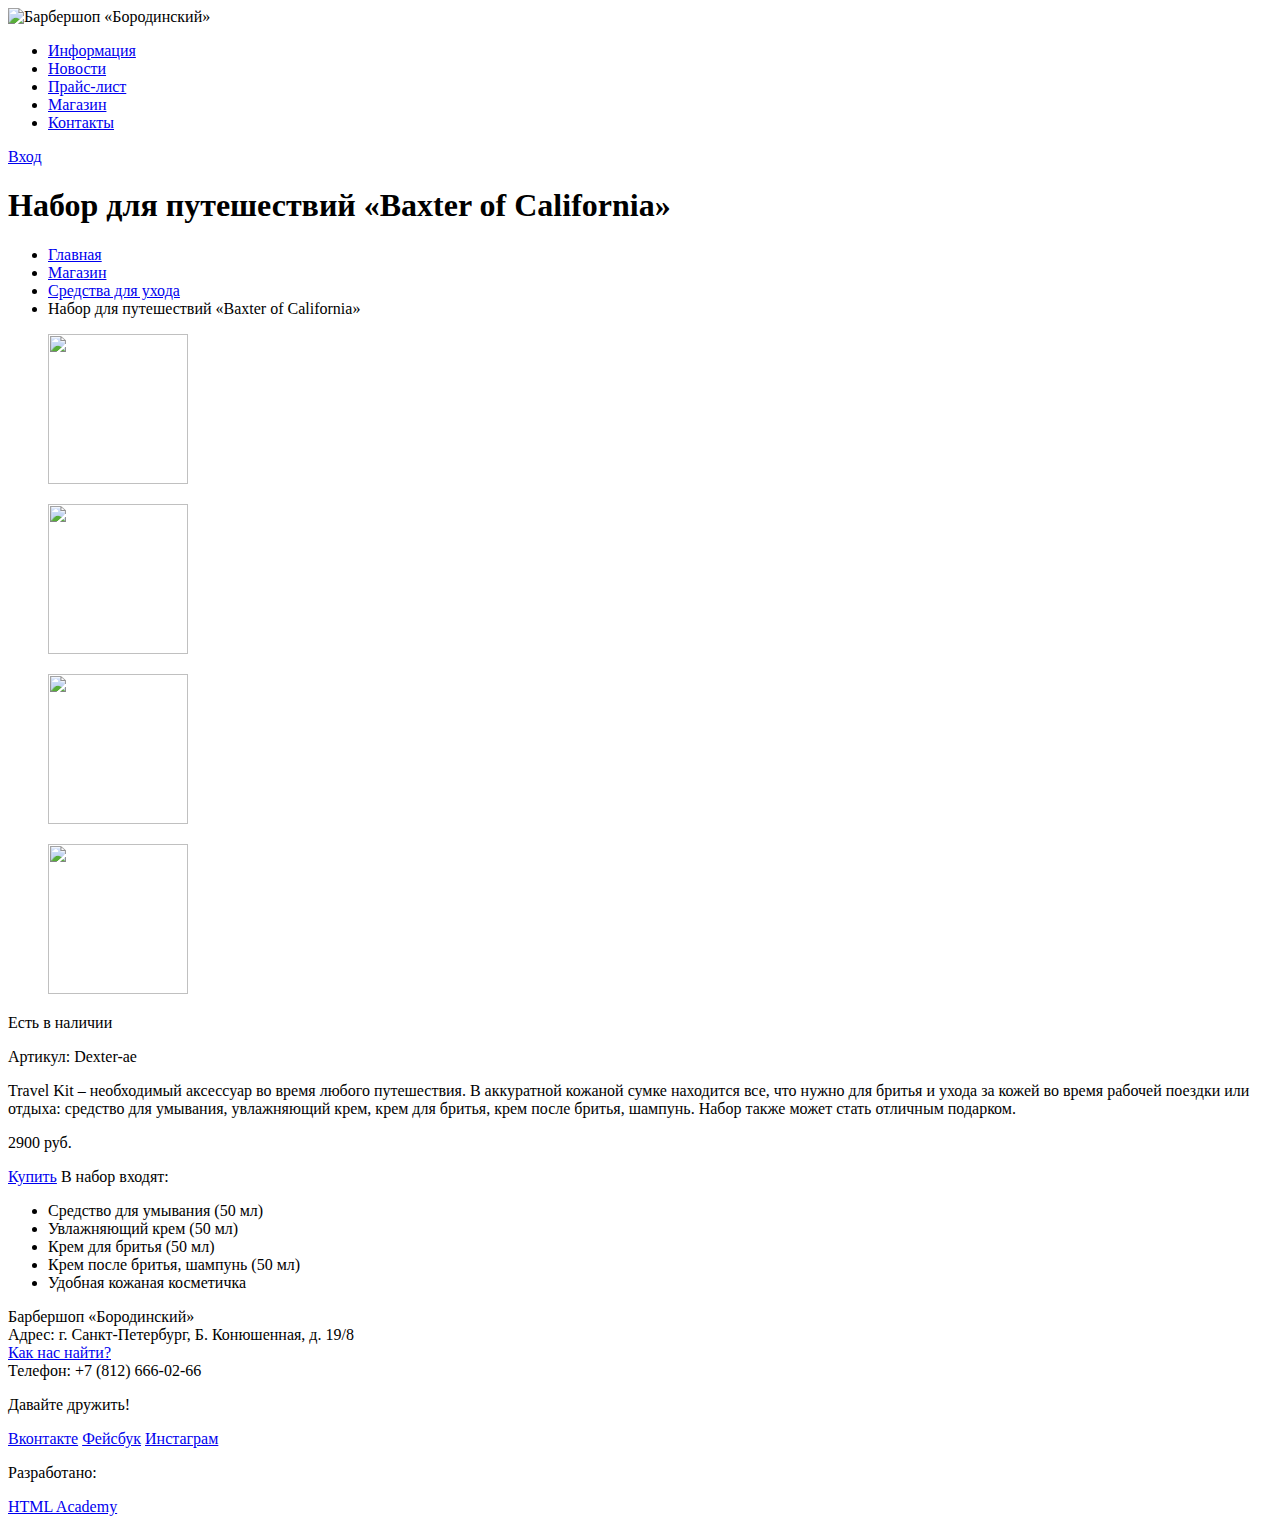
==== catalog-item.html @ e449ad69 "Рам,зметка "Барбершопа"" ====
<!DOCTYPE html>
<html lang="ru">
  <head>
    <meta charset="utf-8">
    <title>HTML Academy: Барбершоп</title>
  </head>
<body>
  <header class="main-header">
		<div class="container">
			<div class="nav-logo">
				<img src="#" width="110" height="25" alt="Барбершоп «Бородинский»">
			</div>
			<nav class="main-navigation">
				<ul>
					<li>
						<a href="#">Информация</a>
					</li>
					<li>
						<a href="#">Новости</a>
					</li>
					<li>
						<a href="#">Прайс-лист</a>
					</li>
					<li>
						<a href="#">Магазин</a>
					</li>
					<li>
						<a href="#">Контакты</a>
					</li>
				</ul>
			</nav>
			<div class="user-block">
				<a class="login" href="#">Вход</a> <!-- можно ли тут сделать просто <a> без класса, а в CSS прописать .user-block a? -->
			</div>
		</div>
  </header>
	<main class="container">
		<section class="catalog-card-product">
			<h1>Набор для путешествий «Baxter of California»</h1>
			<ul class="breadcrumbs">
				<li><a href="#">Главная</a></li>
				<li><a href="#">Магазин</a></li>
				<li><a href="#">Средства для ухода</a></li>
				<li>Набор для путешествий «Baxter of California» </li>
			</ul>
			<div class="card-product-gallery">
				<figure class="card-product-main-image">
					<img src="#" width="140" height="150" alt="">
				</figure>
				<figure class="card-product-image">
					<img src="#" width="140" height="150" alt="">
				</figure>
				<figure class="card-product-image">
					<img src="#" width="140" height="150" alt="">
				</figure>
				<figure class="card-product-image">
					<img src="#" width="140" height="150" alt="">
				</figure>
			</div>
			<div class="card-product-description">
				<p>Есть в наличии</p>
				<p class="card-product-vendor-code">Артикул: Dexter-ae</p>
				<p>
					Travel Kit – необходимый аксессуар во время любого путешествия. В аккуратной кожаной сумке находится все, 
					что нужно для бритья и ухода за кожей во время рабочей поездки или отдыха: средство для умывания, увлажняющий крем, 
					крем для бритья, крем после бритья, шампунь. Набор также может стать отличным подарком.
				</p>
				<p>2900 руб.</p>
				<a class="btn" href="#">Купить</a>
				В набор входят:
				<ul class="product-description-list">
					<li>Средство для умывания (50 мл)</li>
					<li>Увлажняющий крем (50 мл)</li>
					<li>Крем для бритья (50 мл)</li>
					<li>Крем после бритья, шампунь (50 мл)</li>
					<li>Удобная кожаная косметичка</li>
				</ul>
			</div>
		</section>

		<footer class="main-footer">
			<div class="container">
				<section class="footer-contacts">
				  Барбершоп «Бородинский»<br>
          Адрес: г. Санкт-Петербург, Б. Конюшенная, д. 19/8<br>
          <a href="#">Как нас найти?</a><br>
          Телефон: +7 (812) 666-02-66
				</section>
				<section class="footer-social">
				  <p>Давайте дружить!</p>
          <a class="social-btn social-btn-vk" href="#">Вконтакте</a>
          <a class="social-btn social-btn-fb" href="#">Фейсбук</a>
          <a class="social-btn social-btn-inst" href="#">Инстаграм</a>
				</section>
				<section class="footer-copyright">
				  <p>Разработано:</p>
          <a class="btn" href="https://htmlacademy.ru">HTML Academy</a>
				</section>				
			</div>
		</footer>
	</main>
</body>
</html>
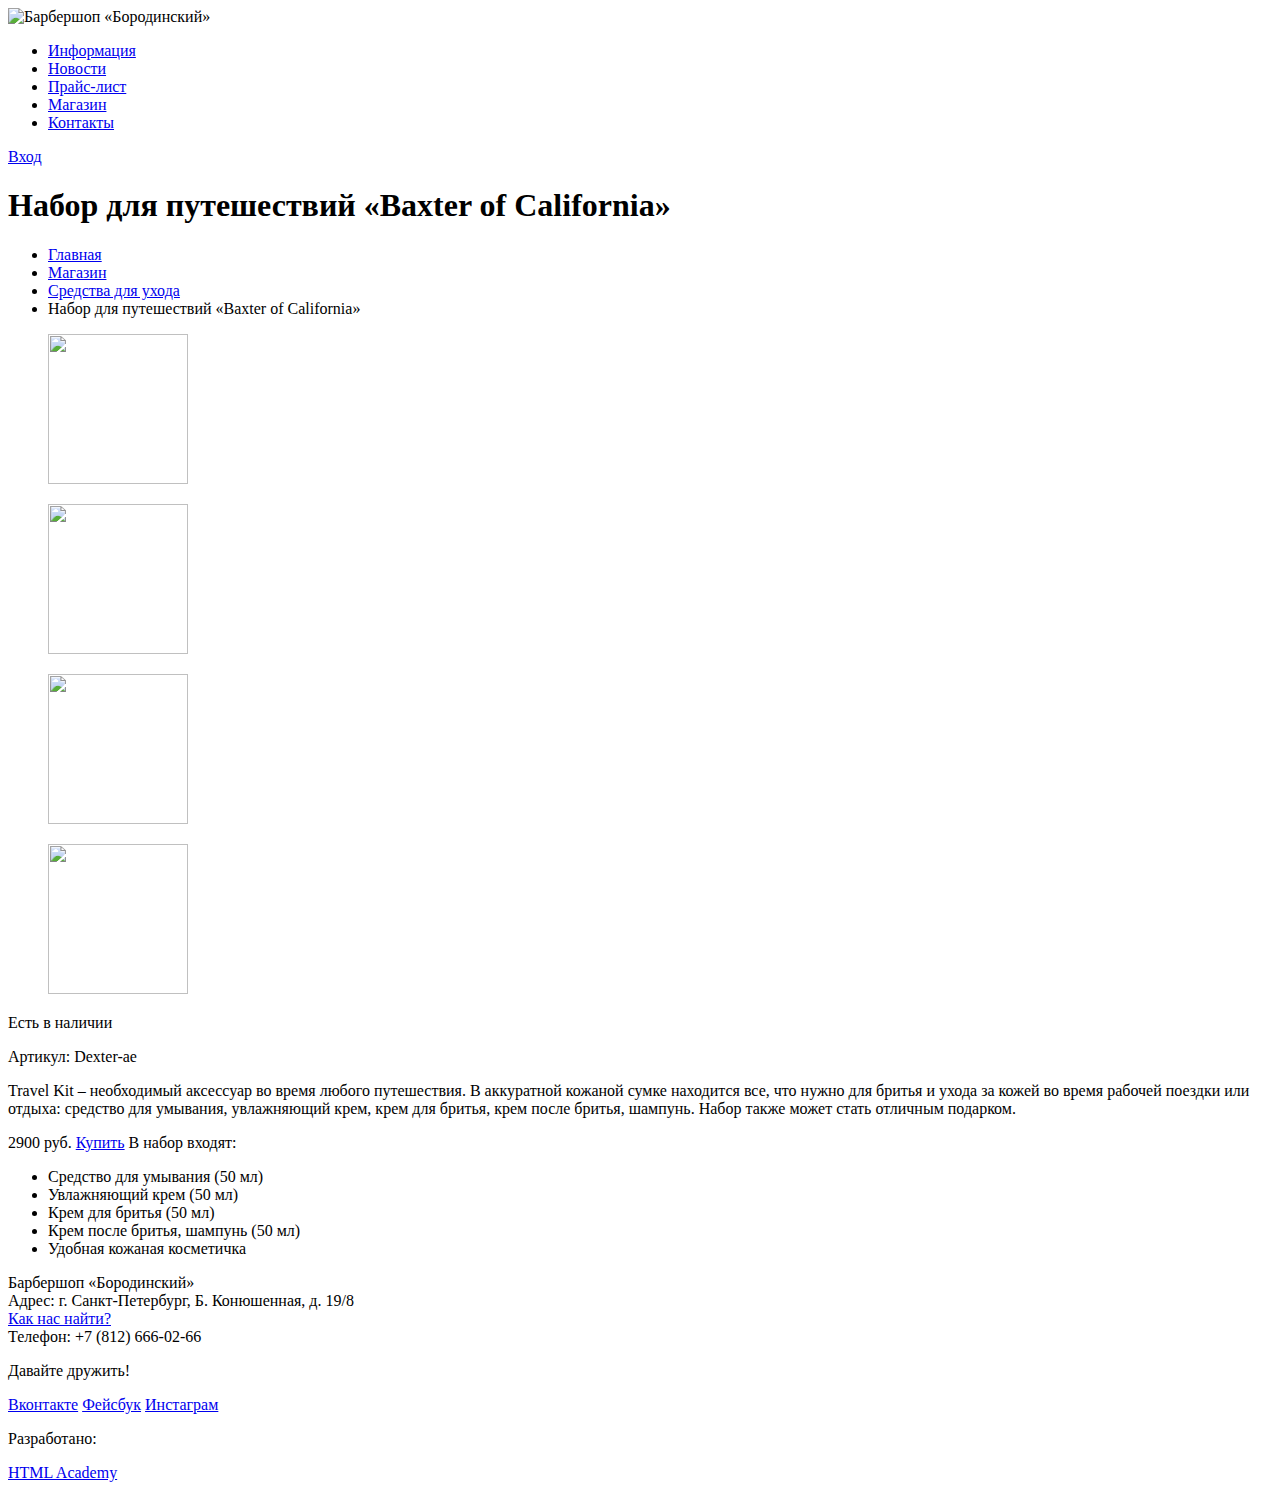
==== commit 91d0e68c: "Добавлен каталог" ====
--- a/catalog-item.html
+++ b/catalog-item.html
@@ -35,7 +35,7 @@
 		</div>
   </header>
 	<main class="container">
-		<section class="catalog-card-product">
+		<div class="breadcrumbs-container">	
 			<h1>Набор для путешествий «Baxter of California»</h1>
 			<ul class="breadcrumbs">
 				<li><a href="#">Главная</a></li>
@@ -43,6 +43,9 @@
 				<li><a href="#">Средства для ухода</a></li>
 				<li>Набор для путешествий «Baxter of California» </li>
 			</ul>
+		</div>
+		<section class="catalog-card-product">
+
 			<div class="card-product-gallery">
 				<figure class="card-product-main-image">
 					<img src="#" width="140" height="150" alt="">
@@ -59,13 +62,13 @@
 			</div>
 			<div class="card-product-description">
 				<p>Есть в наличии</p>
-				<p class="card-product-vendor-code">Артикул: Dexter-ae</p>
+				<span class="card-product-vendor-code">Артикул: Dexter-ae</span>
 				<p>
 					Travel Kit – необходимый аксессуар во время любого путешествия. В аккуратной кожаной сумке находится все, 
 					что нужно для бритья и ухода за кожей во время рабочей поездки или отдыха: средство для умывания, увлажняющий крем, 
 					крем для бритья, крем после бритья, шампунь. Набор также может стать отличным подарком.
 				</p>
-				<p>2900 руб.</p>
+				<span>2900 руб.</span>
 				<a class="btn" href="#">Купить</a>
 				В набор входят:
 				<ul class="product-description-list">
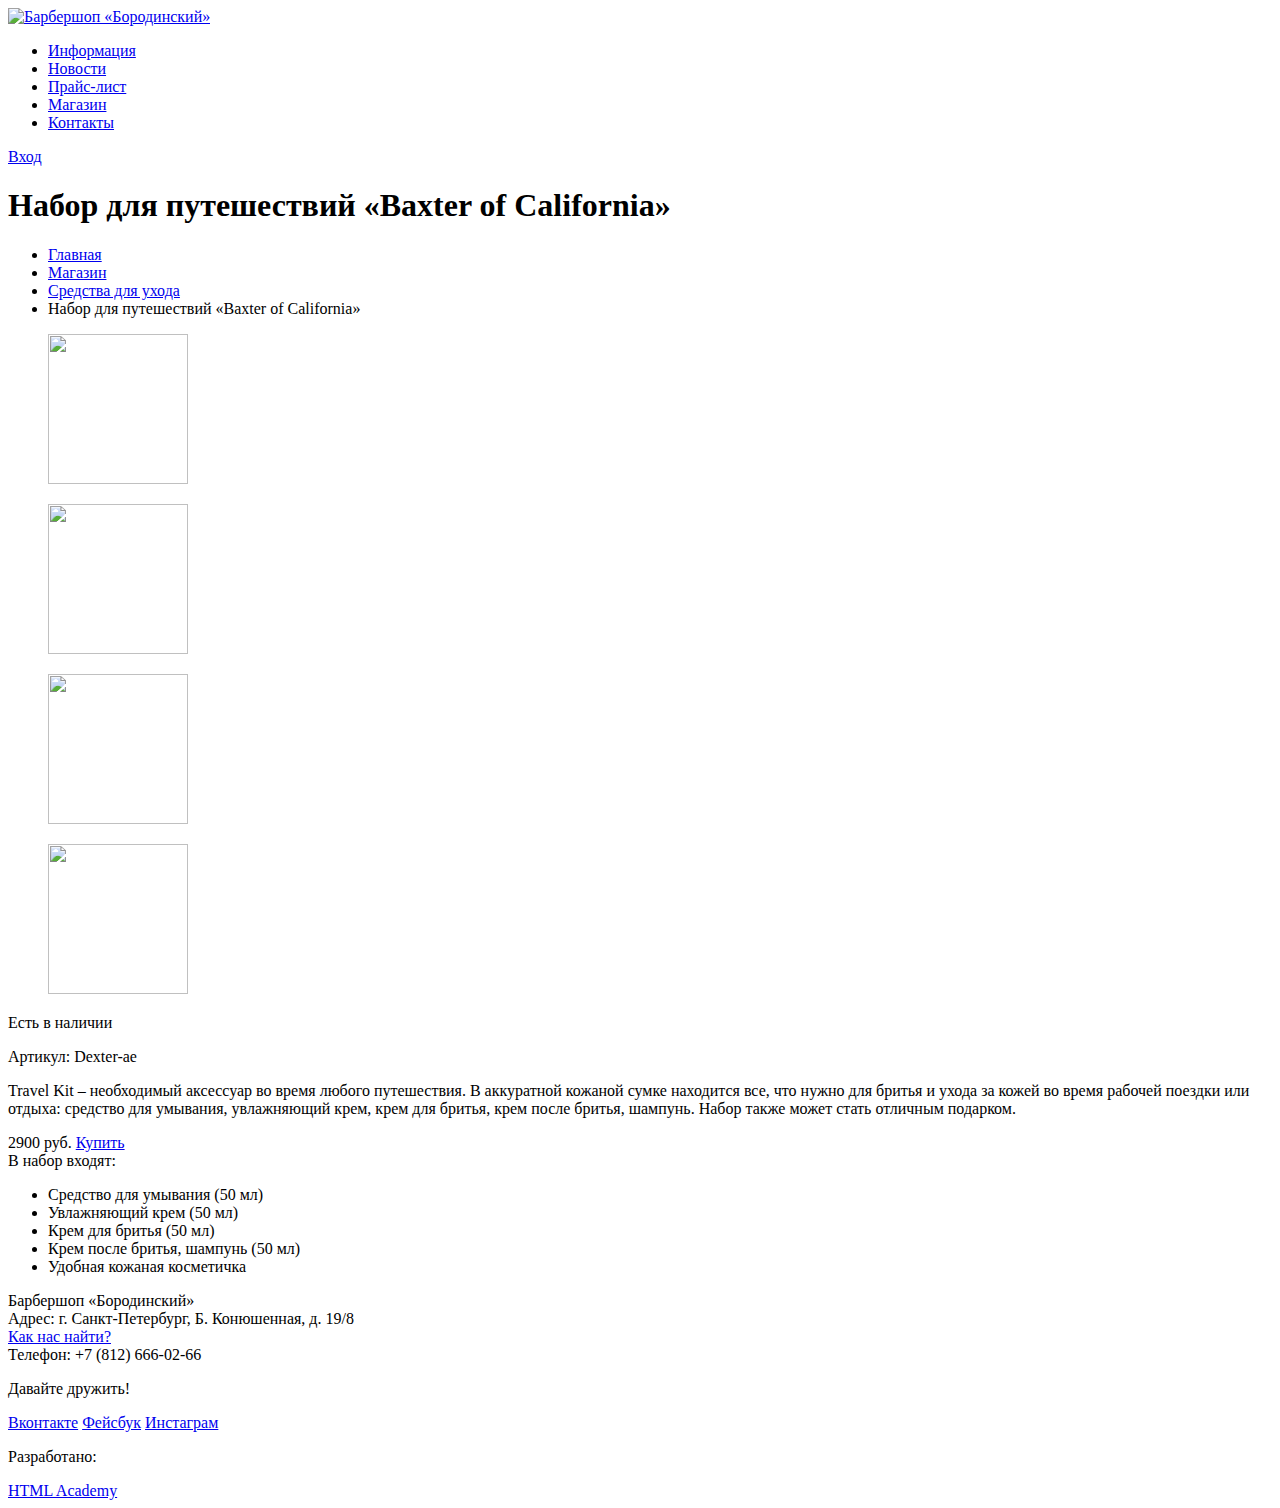
==== commit 2944f8fc: "Исправлены замечания, исправлены отступы" ====
--- a/catalog-item.html
+++ b/catalog-item.html
@@ -4,103 +4,118 @@
     <meta charset="utf-8">
     <title>HTML Academy: Барбершоп</title>
   </head>
-<body>
-  <header class="main-header">
-		<div class="container">
-			<div class="nav-logo">
-				<img src="#" width="110" height="25" alt="Барбершоп «Бородинский»">
+	<body>
+		<header class="main-header">
+			<div class="container">
+				<div class="nav-logo">
+					<a href="index.html">
+						<img src="#" width="110" height="25" alt="Барбершоп «Бородинский»">
+					</a>
+				</div>
+				<nav class="main-navigation">
+					<ul>
+						<li>
+							<a href="#">Информация</a>
+						</li>
+						<li>
+							<a href="#">Новости</a>
+						</li>
+						<li>
+							<a href="#">Прайс-лист</a>
+						</li>
+						<li>
+							<a href="#">Магазин</a>
+						</li>
+						<li>
+							<a href="#">Контакты</a>
+						</li>
+					</ul>
+				</nav>
+				<div class="user-block">
+					<a class="login" href="#">Вход</a> 
+				</div>
 			</div>
-			<nav class="main-navigation">
-				<ul>
+		</header>
+		<main class="container">
+			<div class="breadcrumbs-container">	
+				<h1>Набор для путешествий «Baxter of California»</h1>
+				<ul class="breadcrumbs">
 					<li>
-						<a href="#">Информация</a>
-					</li>
-					<li>
-						<a href="#">Новости</a>
-					</li>
-					<li>
-						<a href="#">Прайс-лист</a>
+						<a href="#">Главная</a>
 					</li>
 					<li>
 						<a href="#">Магазин</a>
 					</li>
 					<li>
-						<a href="#">Контакты</a>
+						<a href="#">Средства для ухода</a>
 					</li>
-				</ul>
-			</nav>
-			<div class="user-block">
-				<a class="login" href="#">Вход</a> <!-- можно ли тут сделать просто <a> без класса, а в CSS прописать .user-block a? -->
-			</div>
-		</div>
-  </header>
-	<main class="container">
-		<div class="breadcrumbs-container">	
-			<h1>Набор для путешествий «Baxter of California»</h1>
-			<ul class="breadcrumbs">
-				<li><a href="#">Главная</a></li>
-				<li><a href="#">Магазин</a></li>
-				<li><a href="#">Средства для ухода</a></li>
-				<li>Набор для путешествий «Baxter of California» </li>
-			</ul>
-		</div>
-		<section class="catalog-card-product">
-
-			<div class="card-product-gallery">
-				<figure class="card-product-main-image">
-					<img src="#" width="140" height="150" alt="">
-				</figure>
-				<figure class="card-product-image">
-					<img src="#" width="140" height="150" alt="">
-				</figure>
-				<figure class="card-product-image">
-					<img src="#" width="140" height="150" alt="">
-				</figure>
-				<figure class="card-product-image">
-					<img src="#" width="140" height="150" alt="">
-				</figure>
-			</div>
-			<div class="card-product-description">
-				<p>Есть в наличии</p>
-				<span class="card-product-vendor-code">Артикул: Dexter-ae</span>
-				<p>
-					Travel Kit – необходимый аксессуар во время любого путешествия. В аккуратной кожаной сумке находится все, 
-					что нужно для бритья и ухода за кожей во время рабочей поездки или отдыха: средство для умывания, увлажняющий крем, 
-					крем для бритья, крем после бритья, шампунь. Набор также может стать отличным подарком.
-				</p>
-				<span>2900 руб.</span>
-				<a class="btn" href="#">Купить</a>
-				В набор входят:
-				<ul class="product-description-list">
-					<li>Средство для умывания (50 мл)</li>
-					<li>Увлажняющий крем (50 мл)</li>
-					<li>Крем для бритья (50 мл)</li>
-					<li>Крем после бритья, шампунь (50 мл)</li>
-					<li>Удобная кожаная косметичка</li>
+					<li>Набор для путешествий «Baxter of California»</li>
 				</ul>
 			</div>
-		</section>
+			<section class="catalog-card-product">
+				<div class="card-product-gallery">
+					<figure class="card-product-main-image">
+						<img src="#" width="140" height="150" alt="">
+					</figure>
+					<figure class="card-product-image">
+						<a href="#">
+							<img src="#" width="140" height="150" alt="">
+						</a>
+					</figure>
+					<figure class="card-product-image">
+						<a href="#">
+							<img src="#" width="140" height="150" alt="">
+						</a>
+					</figure>
+					<figure class="card-product-image">
+						<a href="#">
+							<img src="#" width="140" height="150" alt="">
+						</a>
+					</figure>
+				</div>
+				<div class="card-product-description">
+					<p class="available">Есть в наличии</p>
+					<span class="card-product-vendor-code">Артикул: Dexter-ae</span>
+					<p>
+						Travel Kit – необходимый аксессуар во время любого путешествия. В аккуратной кожаной сумке находится все, 
+						что нужно для бритья и ухода за кожей во время рабочей поездки или отдыха: средство для умывания, увлажняющий крем, 
+						крем для бритья, крем после бритья, шампунь. Набор также может стать отличным подарком.
+					</p>
+					<div class="catalog-price-buy">
+						<span class="catalog-item-price">2900 руб.</span>
+						<a class="btn" href="#">Купить</a>
+					</div>
+					В набор входят:
+					<ul class="product-description-list">
+						<li>Средство для умывания (50 мл)</li>
+						<li>Увлажняющий крем (50 мл)</li>
+						<li>Крем для бритья (50 мл)</li>
+						<li>Крем после бритья, шампунь (50 мл)</li>
+						<li>Удобная кожаная косметичка</li>
+					</ul>
+				</div>
+			</section>
 
-		<footer class="main-footer">
-			<div class="container">
-				<section class="footer-contacts">
-				  Барбершоп «Бородинский»<br>
-          Адрес: г. Санкт-Петербург, Б. Конюшенная, д. 19/8<br>
-          <a href="#">Как нас найти?</a><br>
-          Телефон: +7 (812) 666-02-66
-				</section>
-				<section class="footer-social">
-				  <p>Давайте дружить!</p>
-          <a class="social-btn social-btn-vk" href="#">Вконтакте</a>
-          <a class="social-btn social-btn-fb" href="#">Фейсбук</a>
-          <a class="social-btn social-btn-inst" href="#">Инстаграм</a>
-				</section>
-				<section class="footer-copyright">
-				  <p>Разработано:</p>
-          <a class="btn" href="https://htmlacademy.ru">HTML Academy</a>
-				</section>				
-			</div>
-		</footer>
-	</main>
-</body>
+			<footer class="main-footer">
+				<div class="container">
+					<section class="footer-contacts">
+						Барбершоп «Бородинский»<br>
+						Адрес: г. Санкт-Петербург, Б. Конюшенная, д. 19/8<br>
+						<a href="#">Как нас найти?</a><br>
+						Телефон: +7 (812) 666-02-66
+					</section>
+					<section class="footer-social">
+						<p>Давайте дружить!</p>
+						<a class="social-btn social-btn-vk" href="#">Вконтакте</a>
+						<a class="social-btn social-btn-fb" href="#">Фейсбук</a>
+						<a class="social-btn social-btn-inst" href="#">Инстаграм</a>
+					</section>
+					<section class="footer-copyright">
+						<p>Разработано:</p>
+						<a class="btn" href="https://htmlacademy.ru">HTML Academy</a>
+					</section>				
+				</div>
+			</footer>
+		</main>
+	</body>
 </html>
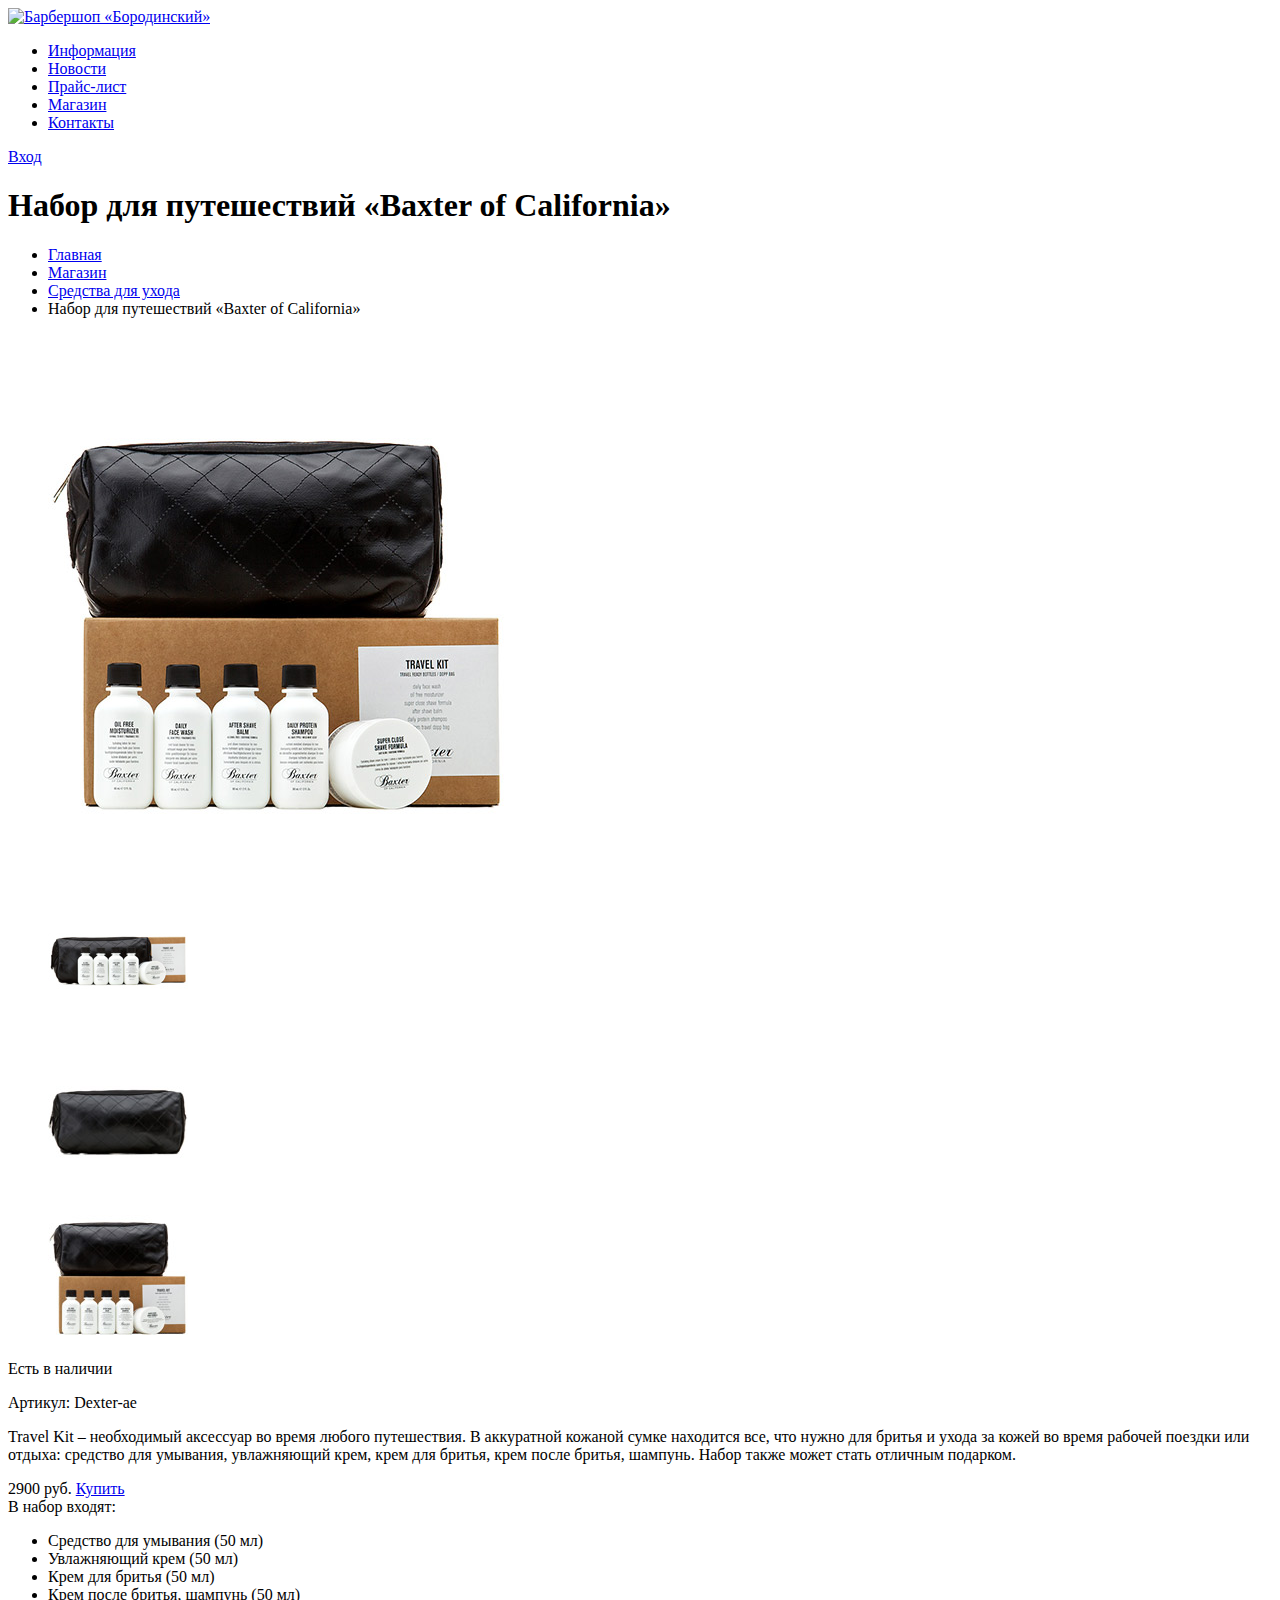
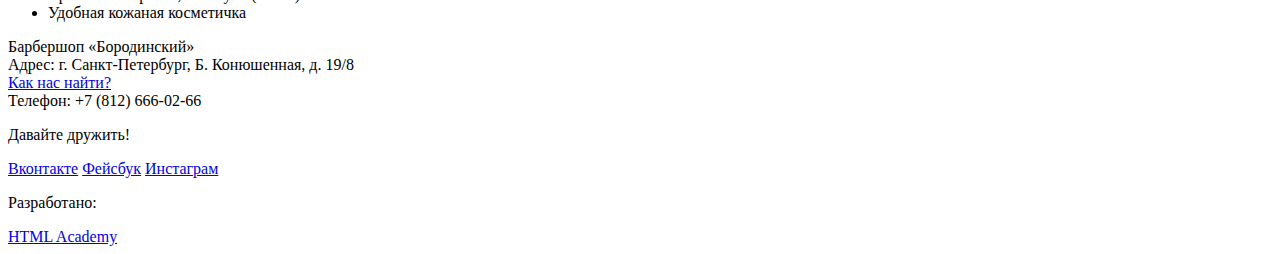
==== commit 98e92131: "Исправлены замечания" ====
--- a/catalog-item.html
+++ b/catalog-item.html
@@ -55,21 +55,21 @@
 			<section class="catalog-card-product">
 				<div class="card-product-gallery">
 					<figure class="card-product-main-image">
-						<img src="#" width="140" height="150" alt="">
+						<img src="img/card-product-main-img.jpg" width="460" height="499" alt="">
 					</figure>
 					<figure class="card-product-image">
 						<a href="#">
-							<img src="#" width="140" height="150" alt="">
+							<img src="img/card-product-img-1.jpg" width="140" height="149" alt="">
 						</a>
 					</figure>
 					<figure class="card-product-image">
 						<a href="#">
-							<img src="#" width="140" height="150" alt="">
+							<img src="img/card-product-img-2.jpg" width="140" height="149" alt="">
 						</a>
 					</figure>
 					<figure class="card-product-image">
 						<a href="#">
-							<img src="#" width="140" height="150" alt="">
+							<img src="img/card-product-img-3.jpg" width="140" height="149" alt="">
 						</a>
 					</figure>
 				</div>
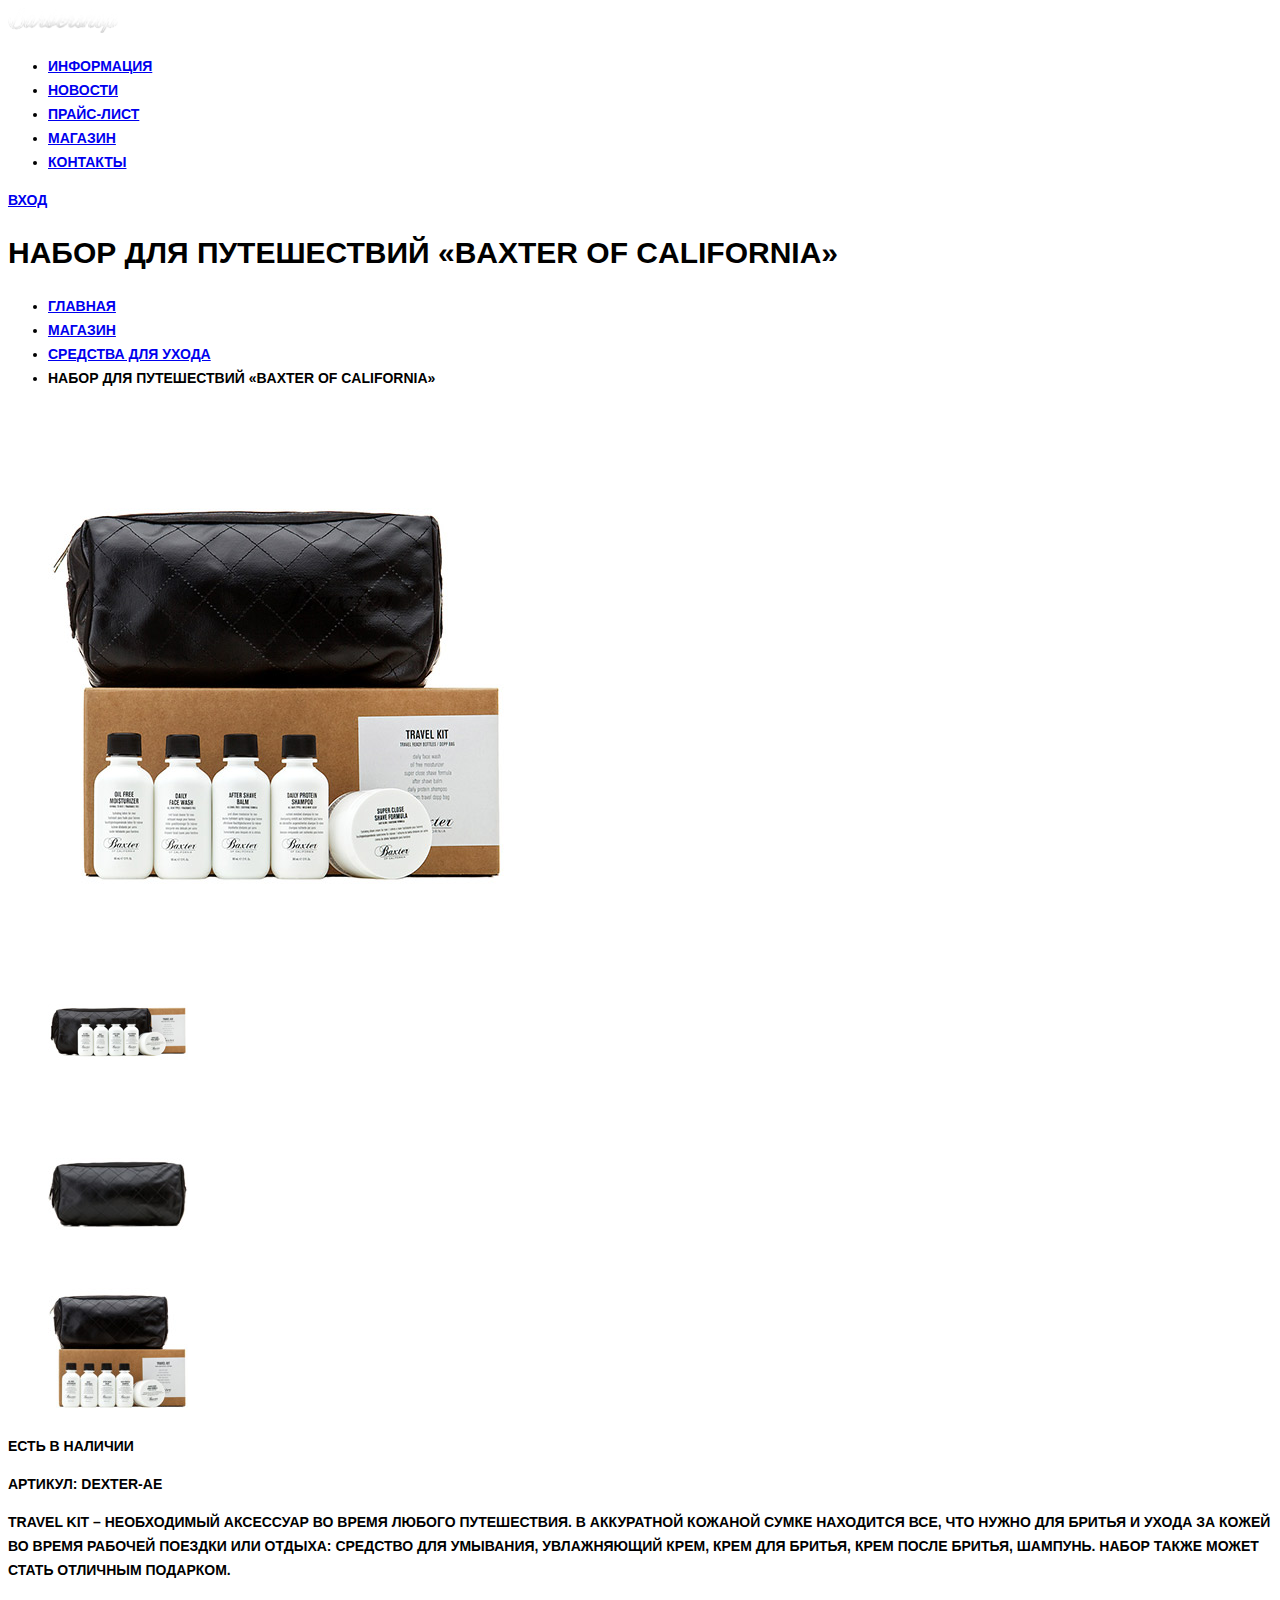
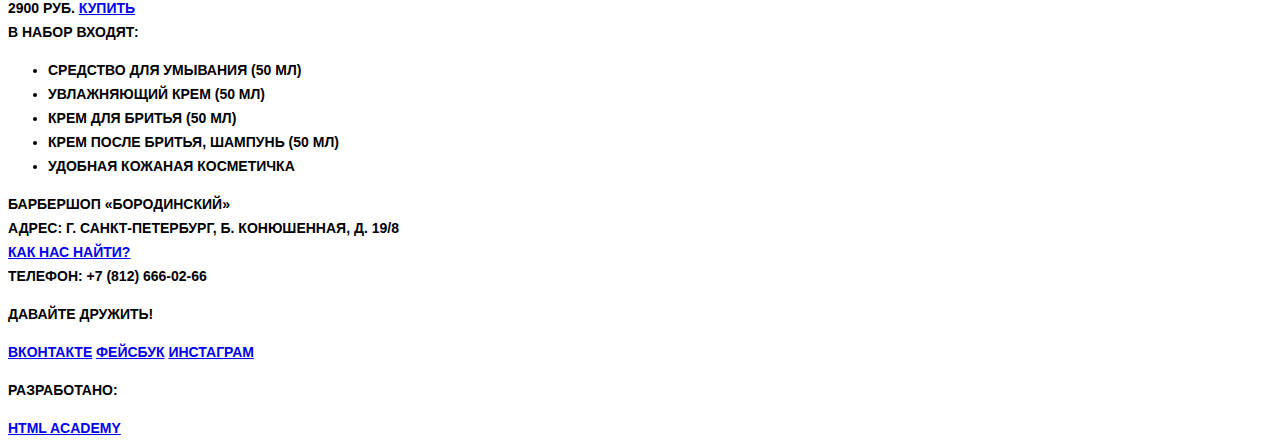
==== commit a07eb64f: "Добавлены изображения и файл css" ====
--- a/catalog-item.html
+++ b/catalog-item.html
@@ -3,13 +3,14 @@
   <head>
     <meta charset="utf-8">
     <title>HTML Academy: Барбершоп</title>
+    <link href="css/style.css" rel="stylesheet">
   </head>
 	<body>
 		<header class="main-header">
 			<div class="container">
 				<div class="nav-logo">
 					<a href="index.html">
-						<img src="#" width="110" height="25" alt="Барбершоп «Бородинский»">
+						<img src="img/nav-logo.png" width="110" height="25" alt="Барбершоп «Бородинский»">
 					</a>
 				</div>
 				<nav class="main-navigation">
@@ -32,12 +33,12 @@
 					</ul>
 				</nav>
 				<div class="user-block">
-					<a class="login" href="#">Вход</a> 
+					<a class="login" href="#">Вход</a>
 				</div>
 			</div>
 		</header>
 		<main class="container">
-			<div class="breadcrumbs-container">	
+			<div class="breadcrumbs-container">
 				<h1>Набор для путешествий «Baxter of California»</h1>
 				<ul class="breadcrumbs">
 					<li>
@@ -77,8 +78,8 @@
 					<p class="available">Есть в наличии</p>
 					<span class="card-product-vendor-code">Артикул: Dexter-ae</span>
 					<p>
-						Travel Kit – необходимый аксессуар во время любого путешествия. В аккуратной кожаной сумке находится все, 
-						что нужно для бритья и ухода за кожей во время рабочей поездки или отдыха: средство для умывания, увлажняющий крем, 
+						Travel Kit – необходимый аксессуар во время любого путешествия. В аккуратной кожаной сумке находится все,
+						что нужно для бритья и ухода за кожей во время рабочей поездки или отдыха: средство для умывания, увлажняющий крем,
 						крем для бритья, крем после бритья, шампунь. Набор также может стать отличным подарком.
 					</p>
 					<div class="catalog-price-buy">
@@ -113,7 +114,7 @@
 					<section class="footer-copyright">
 						<p>Разработано:</p>
 						<a class="btn" href="https://htmlacademy.ru">HTML Academy</a>
-					</section>				
+					</section>
 				</div>
 			</footer>
 		</main>
--- a/css/style.css
+++ b/css/style.css
@@ -0,0 +1,26 @@
+body {
+  font-size: 14px;
+  line-height:24px;
+  font-family: "PT Sans Narrow",sans-serif;
+  font-weight: bold;
+  text-transform: uppercase;
+  color:#000000;
+}
+h1 {
+  font-size: 30px;
+  line-height:42px;
+  font-weight: bold;
+  color: #000000;
+}
+h2 {
+  font-size: 30px;
+  line-height:42px;
+  font-weight: bold;
+  color: #000000;
+}
+h3 {
+  font-size: 21px;
+  line-height:26px;
+  font-weight: bold;
+  color: #000000;
+}
